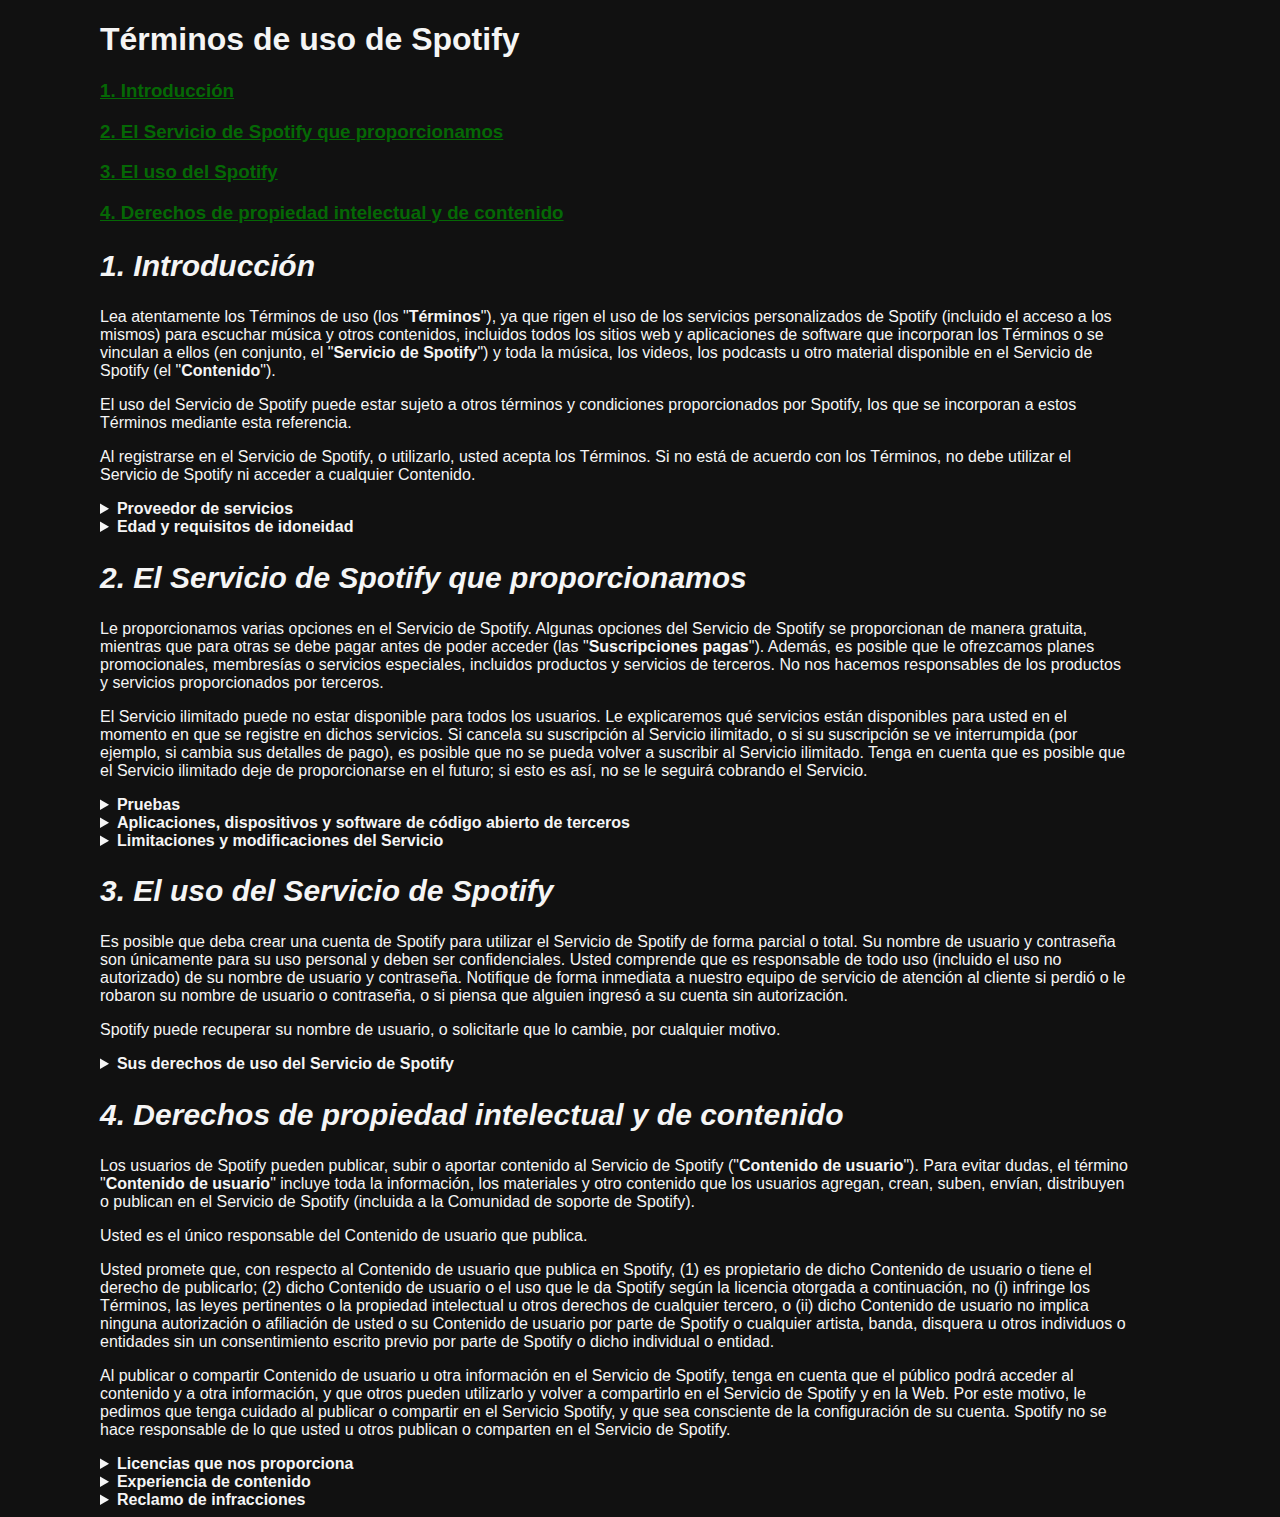
==== terms_and_conditions_spotify.html @ 56b98dec "feat: change styles in css file" ====
<!DOCTYPE html>
<html lang="es">
    <head>
        <meta charset="UTF-8">
        <meta name="author" content="ricardo gomez">
        <meta name="description" content="Generación de Terminos y Condiciones de Spotify">
        <meta name="keywords" content="spotify, terminos, condiciones">
        <!--Mandar llamar archivo CSS-->
        <link rel="stylesheet" href="./css/style.css">
        <title> Práctica 1 Maquetado </title>
    </head>

<!--Contenido visual de la página-->
<body>
<h1> Términos de uso de Spotify</h1>
<h3 ><a href="#cap1">1. Introducción</a></h3>
<h3 ><a href="#cap2">2. El Servicio de Spotify que proporcionamos</a></h3>
<h3 ><a href="#cap3">3. El uso del Spotify</a></h3>
<h3 ><a href="#cap4">4. Derechos de propiedad intelectual y de contenido</a></h3>

<section>
    <h2 id="cap1">1. Introducción</h2>

    <p>Lea atentamente los Términos de uso (los "<b>Términos</b>"), ya que rigen el uso de los servicios personalizados de Spotify (incluido el acceso a los mismos) para escuchar música y otros contenidos, incluidos todos los sitios web y aplicaciones de software que incorporan los Términos o se vinculan a ellos (en conjunto, el "<b>Servicio de Spotify</b>") y toda la música, los videos, los podcasts u otro material disponible en el Servicio de Spotify (el "<b>Contenido</b>").</p>

    <p>El uso del Servicio de Spotify puede estar sujeto a otros términos y condiciones proporcionados por Spotify, los que se incorporan a estos Términos mediante esta referencia.</p>

    <p>
    Al registrarse en el Servicio de Spotify, o utilizarlo, usted acepta los Términos. Si no está de acuerdo con los Términos, no debe utilizar el Servicio de Spotify ni acceder a cualquier Contenido.    
    </p>

    <!--Etiqueta details y summary -->
    <details>
        <summary>
            <b>Proveedor de servicios</b>
        </summary>

        <p>Los Términos son acordados entre usted y Spotify AB, Regeringsgatan 19, 111, 53, Estocolmo, Suecia.</p>
    </details>

    <!--Etiqueta details y summary -->
    <details>
        <summary>
            <b>Edad y requisitos de idoneidad</b>
        </summary>

        <p>Para utilizar el Servicio de Spotify y acceder a cualquier Contenido, usted debe (1) tener al menos 13 años (o la edad mínima equivalente en su país), (2) contar con el consentimiento de un padre, madre o tutor si en su país se lo considera menor de edad, (3) ser capaz de celebrar un contrato vinculante con nosotros sin que se lo prohíban las leyes pertinentes y (4) residir en un país en el cual esté disponible el Servicio. Además, usted promete que toda la información de registro que le entregue a Spotify es verdadera, precisa y completa, y se compromete a que esto se mantenga así. Si es menor de edad en su país, su padre, madre o tutor debe aceptar estos Términos en su nombre. Puede encontrar más información acerca de los requisitos de edad en el proceso de registro. Si usted no cumple con los requisitos de edad mínimos, no se puede registrar como usuario en Spotify.</p>
    </details>
</section>

<section>
    <h2 id="cap2">2. El Servicio de Spotify que proporcionamos</h2>

    <p>Le proporcionamos varias opciones en el Servicio de Spotify. Algunas opciones del Servicio de Spotify se proporcionan de manera gratuita, mientras que para otras se debe pagar antes de poder acceder (las "<b>Suscripciones pagas</b>"). Además, es posible que le ofrezcamos planes promocionales, membresías o servicios especiales, incluidos productos y servicios de terceros. No nos hacemos responsables de los productos y servicios proporcionados por terceros.</p>

    <p>El Servicio ilimitado puede no estar disponible para todos los usuarios. Le explicaremos qué servicios están disponibles para usted en el momento en que se registre en dichos servicios. Si cancela su suscripción al Servicio ilimitado, o si su suscripción se ve interrumpida (por ejemplo, si cambia sus detalles de pago), es posible que no se pueda volver a suscribir al Servicio ilimitado. Tenga en cuenta que es posible que el Servicio ilimitado deje de proporcionarse en el futuro; si esto es así, no se le seguirá cobrando el Servicio.</p>

    <!--Etiqueta details y summary -->
    <details>
        <summary>
            <b>Pruebas</b>
        </summary>

        <p>De vez en cuando, es posible que nosotros u otros en nuestro nombre ofrezcamos pruebas de las Suscripciones pagas por un período específico de forma gratuita o a una tarifa reducida (una "<b>Prueba</b>"). Al utilizar un Servicio de Spotify, usted acepta los <i>Términos de la Oferta promocional de Spotify Premium</i>.</p>
    </details>

    <!--Etiqueta details y summary -->
    <details>
        <summary>
            <b>Aplicaciones, dispositivos y software de código abierto de terceros</b>
        </summary>

        <p>Es posible que el Servicio de Spotify se integre en aplicaciones, sitios web y servicios de terceros ("<b>Aplicaciones de terceros</b>"), y también en computadoras personales, teléfonos celulares, tabletas, dispositivos portátiles, bocinas y otros dispositivos de terceros ("<b>Dispositivos</b>") o que interactúe con ellos. El uso de las Aplicaciones de terceros y los Dispositivos puede estar sujeto a términos, condiciones y políticas adicionales que proporcionen los terceros correspondientes. Spotify no garantiza que las Aplicaciones de terceros y los Dispositivos serán compatibles con el Servicio de Spotify.</p>
    </details>

    <!--Etiqueta details y summary -->
    <details>
        <summary>
            <b>Limitaciones y modificaciones del Servicio</b>
        </summary>

        <p>Realizamos todos los esfuerzos razonables para mantener el Servicio de Spotify en funcionamiento y proporcionarle una experiencia de audio personalizada y envolvente. Sin embargo, las ofertas de nuestro servicio y su disponibilidad pueden cambiar de vez en cuando, según las leyes pertinentes y sin responsabilidades hacia usted, por ejemplo:</p>

        <ul style="list-style: disc"></ul>
        <li>Es posible que los Servicios de Spotify experimenten interrupciones temporales debido a dificultades técnicas, mantenimiento, pruebas o actualizaciones, incluidas las necesarias para reflejar los cambios en las leyes y los requisitos normativos pertinentes.</li>

        <li>Nuestro objetivo es evolucionar y mejorar nuestros Servicios de forma constante, por lo que es posible que modifiquemos el Servicio de Spotify en parte o su totalidad (incluidos funciones características, planes de suscripción y ofertas promocionales en particular), lo suspendamos o dejemos de proporcionarlo (de manera temporal o permanente).</li>

        <li>Spotify no está obligado a proporcionar ningún contenido específico mediante el Servicio de Spotify y es posible que Spotify u otros dueños correspondientes eliminen canciones, videos, podcasts y otros Contenidos en particular sin previo aviso.</li>

        <p>Si pagó previamente tarifas directamente a Spotify por alguna Suscripción paga que Spotify deje de proporcionar antes de su Período prepagado (según se define el término en la sección de Pagos y cancelaciones a continuación), Spotify le reembolsará las tarifas prepagadas correspondientes al Período prepagado por la parte no utilizada de su Suscripción pagada vigente después de que se deje de proporcionar. La información de facturación y de su cuenta debe estar actualizada para que podamos reembolsarle las tarifas.</p>

        <p>Spotify no tiene ninguna responsabilidad ante usted, ni ninguna obligación de proporcionarle un reembolso en relación con cortes o fallas de internet u otros servicios, causados por las acciones de las autoridades gubernamentales, de otros terceros o de eventos que escapen a nuestro control.</p>
    </details>
</section>

<section>
    <h2 id="cap3">3. El uso del Servicio de Spotify</h2>

    <p>Es posible que deba crear una cuenta de Spotify para utilizar el Servicio de Spotify de forma parcial o total. Su nombre de usuario y contraseña son únicamente para su uso personal y deben ser confidenciales. Usted comprende que es responsable de todo uso (incluido el uso no autorizado) de su nombre de usuario y contraseña. Notifique de forma inmediata a nuestro equipo de servicio de atención al cliente si perdió o le robaron su nombre de usuario o contraseña, o si piensa que alguien ingresó a su cuenta sin autorización.</p>

    <p>Spotify puede recuperar su nombre de usuario, o solicitarle que lo cambie, por cualquier motivo.</p>

    <!--Etiqueta details y summary -->
    <details>
        <summary>
            <b>Sus derechos de uso del Servicio de Spotify</b>
        </summary>

        <p>Acceso a los Servicios de Spotify</p>

        <p>Le otorgamos un permiso limitado, no exclusivo y revocable para hacer uso personal y no comercial del Servicio de Spotify y su Contenido (en conjunto, "Acceso"), sujeto a su cumplimiento de los Términos (incluido cualquier otro término y condición pertinente). Este Acceso permanecerá vigente, a menos que usted o Spotify lo rescindan o hasta que eso suceda. Acepta que no redistribuirá ni transferirá el Servicio de Spotify o su Contenido.</p>

        <p>Las aplicaciones de software de Spotify y el Contenido tienen licencia, no se venden ni transfieren a usted, y Spotify y sus licenciatarios retienen la propiedad de todas las copias en las aplicaciones de software de Spotify y el Contenido, incluso después de instalarlos en sus Dispositivos.</p>
    </details>
</section>

<section>
    <h2 id="cap4"><b>4. Derechos de propiedad intelectual y de contenido</b></h2>

    <p>Los usuarios de Spotify pueden publicar, subir o aportar contenido al Servicio de Spotify ("<b>Contenido de usuario</b>"). Para evitar dudas, el término "<b>Contenido de usuario</b>" incluye toda la información, los materiales y otro contenido que los usuarios agregan, crean, suben, envían, distribuyen o publican en el Servicio de Spotify (incluida a la Comunidad de soporte de Spotify).</p>

    <p>Usted es el único responsable del Contenido de usuario que publica.</p>

    <p>Usted promete que, con respecto al Contenido de usuario que publica en Spotify, (1) es propietario de dicho Contenido de usuario o tiene el derecho de publicarlo; (2) dicho Contenido de usuario o el uso que le da Spotify según la licencia otorgada a continuación, no (i) infringe los Términos, las leyes pertinentes o la propiedad intelectual u otros derechos de cualquier tercero, o (ii) dicho Contenido de usuario no implica ninguna autorización o afiliación de usted o su Contenido de usuario por parte de Spotify o cualquier artista, banda, disquera u otros individuos o entidades sin un consentimiento escrito previo por parte de Spotify o dicho individual o entidad.</p>

    <p>Al publicar o compartir Contenido de usuario u otra información en el Servicio de Spotify, tenga en cuenta que el público podrá acceder al contenido y a otra información, y que otros pueden utilizarlo y volver a compartirlo en el Servicio de Spotify y en la Web. Por este motivo, le pedimos que tenga cuidado al publicar o compartir en el Servicio Spotify, y que sea consciente de la configuración de su cuenta. Spotify no se hace responsable de lo que usted u otros publican o comparten en el Servicio de Spotify.</p>

    <!--Etiqueta details y summary -->
    <details>
        <summary>
            <b>Licencias que nos proporciona</b>
        </summary>

        <p>Usted conserva la propiedad de su Contenido de usuario cuando lo publica en el Servicio. Sin embargo, para que su Contenido de usuario esté disponible en el Servicio de Spotify, necesitamos una licencia de ese Contenido de usuario de su parte. De acuerdo con eso, usted otorga de ahora en adelante a Spotify una licencia mundial, irrevocable, completamente pagada, sin regalías, sublicenciable, transferible y no exclusiva para reproducir cualquier Contenido de usuario, hacerlo disponible, presentarlo y mostrarlo, traducirlo, modificarlo, crear obras derivadas del mismo, distribuirlo o usarlo de otra manera a través de cualquier medio, ya sea solo o combinado con otro Contenido o material, de cualquier manera, con cualquier método o tecnología, ya sea conocida en la actualidad o creada en el futuro, en relación con el Servicio de Spotify. En los casos en que corresponda y lo permita la ley pertinente, también acepta renunciar y no hacer cumplir ningún "derecho moral" o derechos equivalentes, tales como el de que se lo identifique como autor de cualquier Contenido de usuario autorizado, incluidos los Comentarios, y su derecho a oponerse al tratamiento despectivo de dicho Contenido de usuario.</p>

        <p>Comentarios</p>

        <p>Si proporciona ideas, sugerencias u otro tipo de comentarios en relación con su uso del Servicio de Spotify o cualquier Contenido ("<b>Comentarios</b>"), tales Comentarios no son confidenciales y Spotify puede usarlos sin restricción ni pago. Los Comentarios se consideran un tipo de Contenido de usuario en función de estos Términos.</p>

        <p>Su dispositivo</p>

        <p>También nos otorga el derecho de (1) permitir al Servicio de Spotify usar el procesador, ancho de banda y hardware de almacenamiento en su Dispositivo para facilitar el funcionamiento del Servicio de Spotify, (2) proporcionarle anuncios y otra información y permitirle a nuestros socios comerciales hacer lo mismo, de acuerdo con la <i>Política de Privacidad de Spotify</i>.</p>
    </details>

    <!--Etiqueta details y summary -->
    <details>
        <summary>
            <b>Experiencia de contenido</b>
        </summary>

        <p>Es posible que el Contenido al que acceda en cualquier parte del Servicio de Spotify, incluidos la selección y el posicionamiento, esté influenciado por las consideraciones comerciales, incluidos los acuerdos de Spotify con terceros.</p>

        <p>Es posible que algunos Contenidos de los cuales Spotify tenga licencia o que proporcione, cree o ponga a disposición (por ejemplo, podcasts) incorporen anuncios por los cuales Spotify no se hace responsable.</p>
    </details>

    <!--Etiqueta details y summary -->
    <details>
        <summary>
            <b>Reclamo de infracciones</b>
        </summary>

        <p>Spotify respeta los derechos de los propietarios de la propiedad intelectual. Si cree que cualquier Contenido infringe sus derechos de autor, consulte la <i>Política de derechos de autor de Spotify</i>.</p>
    </details>
</section>

</body>
</html>
---- css/style.css ----
body{
    background-color: #111;
    font-family: sans-serif;
    color: whitesmoke;
    margin-left: 100px;
    margin-right: 150px;
}

a{
    color:rgb(5, 104, 5);
}

h2{
    font-style: oblique;
    font-size: 30px;
}
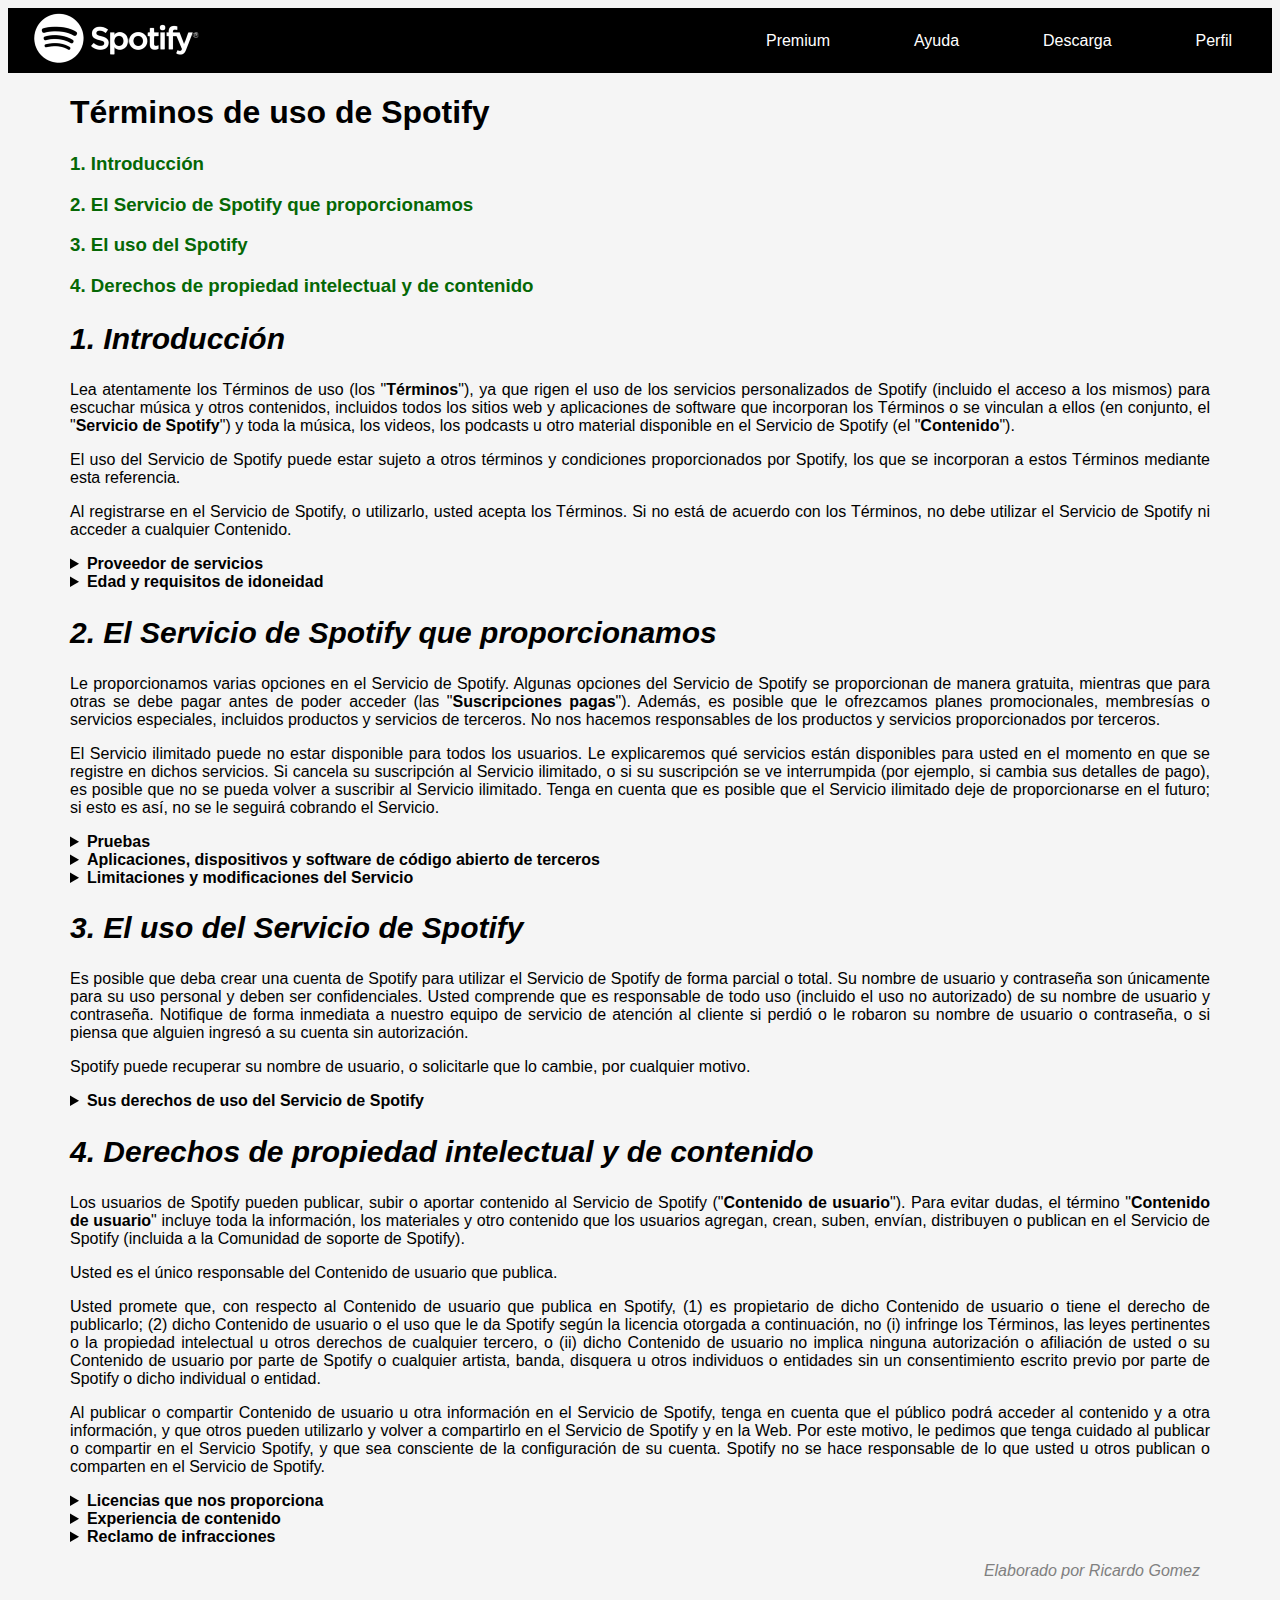
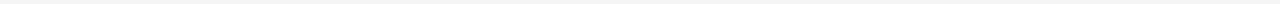
==== commit 30d2f274: "feact: add imges folder and modify code in html and css files" ====
--- a/terms_and_conditions_spotify.html
+++ b/terms_and_conditions_spotify.html
@@ -10,159 +10,176 @@
         <title> Práctica 1 Maquetado </title>
     </head>
 
-<!--Contenido visual de la página-->
-<body>
-<h1> Términos de uso de Spotify</h1>
-<h3 ><a href="#cap1">1. Introducción</a></h3>
-<h3 ><a href="#cap2">2. El Servicio de Spotify que proporcionamos</a></h3>
-<h3 ><a href="#cap3">3. El uso del Spotify</a></h3>
-<h3 ><a href="#cap4">4. Derechos de propiedad intelectual y de contenido</a></h3>
+    <!--Contenido visual de la página-->
+    <body>
+        <header>
+            <div class="nav">
+                <div class="logo"><img src="./images/logo1_spotify.png" alt="Logo de Spotify"></div>
+                <div class="menu">
+                    <div ><a href="#">Premium</a></div>
+                    <div ><a href="#">Ayuda</a></div>
+                    <div ><a href="#">Descarga</a></div>
+                    <div ><a href="#">Perfil</a></div>
+                </div>
+            </div>
+        </header>
+        
+        <section>
+            <h1> Términos de uso de Spotify</h1>
+            <h3><a href="#cap1">1. Introducción</a></h3>
+            <h3><a href="#cap2">2. El Servicio de Spotify que proporcionamos</a></h3>
+            <h3><a href="#cap3">3. El uso del Spotify</a></h3>
+            <h3><a href="#cap4">4. Derechos de propiedad intelectual y de contenido</a></h3>
+        </section>
+        <section>
+            <h2 id="cap1">1. Introducción</h2>
 
-<section>
-    <h2 id="cap1">1. Introducción</h2>
+            <p>Lea atentamente los Términos de uso (los "<b>Términos</b>"), ya que rigen el uso de los servicios personalizados de Spotify (incluido el acceso a los mismos) para escuchar música y otros contenidos, incluidos todos los sitios web y aplicaciones de software que incorporan los Términos o se vinculan a ellos (en conjunto, el "<b>Servicio de Spotify</b>") y toda la música, los videos, los podcasts u otro material disponible en el Servicio de Spotify (el "<b>Contenido</b>").</p>
 
-    <p>Lea atentamente los Términos de uso (los "<b>Términos</b>"), ya que rigen el uso de los servicios personalizados de Spotify (incluido el acceso a los mismos) para escuchar música y otros contenidos, incluidos todos los sitios web y aplicaciones de software que incorporan los Términos o se vinculan a ellos (en conjunto, el "<b>Servicio de Spotify</b>") y toda la música, los videos, los podcasts u otro material disponible en el Servicio de Spotify (el "<b>Contenido</b>").</p>
+            <p>El uso del Servicio de Spotify puede estar sujeto a otros términos y condiciones proporcionados por Spotify, los que se incorporan a estos Términos mediante esta referencia.</p>
 
-    <p>El uso del Servicio de Spotify puede estar sujeto a otros términos y condiciones proporcionados por Spotify, los que se incorporan a estos Términos mediante esta referencia.</p>
+            <p>
+            Al registrarse en el Servicio de Spotify, o utilizarlo, usted acepta los Términos. Si no está de acuerdo con los Términos, no debe utilizar el Servicio de Spotify ni acceder a cualquier Contenido.    
+            </p>
 
-    <p>
-    Al registrarse en el Servicio de Spotify, o utilizarlo, usted acepta los Términos. Si no está de acuerdo con los Términos, no debe utilizar el Servicio de Spotify ni acceder a cualquier Contenido.    
-    </p>
+            <!--Etiqueta details y summary -->
+            <details>
+                <summary>
+                    <b>Proveedor de servicios</b>
+                </summary>
 
-    <!--Etiqueta details y summary -->
-    <details>
-        <summary>
-            <b>Proveedor de servicios</b>
-        </summary>
+                <p>Los Términos son acordados entre usted y Spotify AB, Regeringsgatan 19, 111, 53, Estocolmo, Suecia.</p>
+            </details>
 
-        <p>Los Términos son acordados entre usted y Spotify AB, Regeringsgatan 19, 111, 53, Estocolmo, Suecia.</p>
-    </details>
+            <!--Etiqueta details y summary -->
+            <details>
+                <summary>
+                    <b>Edad y requisitos de idoneidad</b>
+                </summary>
 
-    <!--Etiqueta details y summary -->
-    <details>
-        <summary>
-            <b>Edad y requisitos de idoneidad</b>
-        </summary>
+                <p>Para utilizar el Servicio de Spotify y acceder a cualquier Contenido, usted debe (1) tener al menos 13 años (o la edad mínima equivalente en su país), (2) contar con el consentimiento de un padre, madre o tutor si en su país se lo considera menor de edad, (3) ser capaz de celebrar un contrato vinculante con nosotros sin que se lo prohíban las leyes pertinentes y (4) residir en un país en el cual esté disponible el Servicio. Además, usted promete que toda la información de registro que le entregue a Spotify es verdadera, precisa y completa, y se compromete a que esto se mantenga así. Si es menor de edad en su país, su padre, madre o tutor debe aceptar estos Términos en su nombre. Puede encontrar más información acerca de los requisitos de edad en el proceso de registro. Si usted no cumple con los requisitos de edad mínimos, no se puede registrar como usuario en Spotify.</p>
+            </details>
+        </section>
 
-        <p>Para utilizar el Servicio de Spotify y acceder a cualquier Contenido, usted debe (1) tener al menos 13 años (o la edad mínima equivalente en su país), (2) contar con el consentimiento de un padre, madre o tutor si en su país se lo considera menor de edad, (3) ser capaz de celebrar un contrato vinculante con nosotros sin que se lo prohíban las leyes pertinentes y (4) residir en un país en el cual esté disponible el Servicio. Además, usted promete que toda la información de registro que le entregue a Spotify es verdadera, precisa y completa, y se compromete a que esto se mantenga así. Si es menor de edad en su país, su padre, madre o tutor debe aceptar estos Términos en su nombre. Puede encontrar más información acerca de los requisitos de edad en el proceso de registro. Si usted no cumple con los requisitos de edad mínimos, no se puede registrar como usuario en Spotify.</p>
-    </details>
-</section>
+        <section>
+            <h2 id="cap2">2. El Servicio de Spotify que proporcionamos</h2>
 
-<section>
-    <h2 id="cap2">2. El Servicio de Spotify que proporcionamos</h2>
+            <p>Le proporcionamos varias opciones en el Servicio de Spotify. Algunas opciones del Servicio de Spotify se proporcionan de manera gratuita, mientras que para otras se debe pagar antes de poder acceder (las "<b>Suscripciones pagas</b>"). Además, es posible que le ofrezcamos planes promocionales, membresías o servicios especiales, incluidos productos y servicios de terceros. No nos hacemos responsables de los productos y servicios proporcionados por terceros.</p>
 
-    <p>Le proporcionamos varias opciones en el Servicio de Spotify. Algunas opciones del Servicio de Spotify se proporcionan de manera gratuita, mientras que para otras se debe pagar antes de poder acceder (las "<b>Suscripciones pagas</b>"). Además, es posible que le ofrezcamos planes promocionales, membresías o servicios especiales, incluidos productos y servicios de terceros. No nos hacemos responsables de los productos y servicios proporcionados por terceros.</p>
+            <p>El Servicio ilimitado puede no estar disponible para todos los usuarios. Le explicaremos qué servicios están disponibles para usted en el momento en que se registre en dichos servicios. Si cancela su suscripción al Servicio ilimitado, o si su suscripción se ve interrumpida (por ejemplo, si cambia sus detalles de pago), es posible que no se pueda volver a suscribir al Servicio ilimitado. Tenga en cuenta que es posible que el Servicio ilimitado deje de proporcionarse en el futuro; si esto es así, no se le seguirá cobrando el Servicio.</p>
 
-    <p>El Servicio ilimitado puede no estar disponible para todos los usuarios. Le explicaremos qué servicios están disponibles para usted en el momento en que se registre en dichos servicios. Si cancela su suscripción al Servicio ilimitado, o si su suscripción se ve interrumpida (por ejemplo, si cambia sus detalles de pago), es posible que no se pueda volver a suscribir al Servicio ilimitado. Tenga en cuenta que es posible que el Servicio ilimitado deje de proporcionarse en el futuro; si esto es así, no se le seguirá cobrando el Servicio.</p>
+            <!--Etiqueta details y summary -->
+            <details>
+                <summary>
+                    <b>Pruebas</b>
+                </summary>
 
-    <!--Etiqueta details y summary -->
-    <details>
-        <summary>
-            <b>Pruebas</b>
-        </summary>
+                <p>De vez en cuando, es posible que nosotros u otros en nuestro nombre ofrezcamos pruebas de las Suscripciones pagas por un período específico de forma gratuita o a una tarifa reducida (una "<b>Prueba</b>"). Al utilizar un Servicio de Spotify, usted acepta los <i>Términos de la Oferta promocional de Spotify Premium</i>.</p>
+            </details>
 
-        <p>De vez en cuando, es posible que nosotros u otros en nuestro nombre ofrezcamos pruebas de las Suscripciones pagas por un período específico de forma gratuita o a una tarifa reducida (una "<b>Prueba</b>"). Al utilizar un Servicio de Spotify, usted acepta los <i>Términos de la Oferta promocional de Spotify Premium</i>.</p>
-    </details>
+            <!--Etiqueta details y summary -->
+            <details>
+                <summary>
+                    <b>Aplicaciones, dispositivos y software de código abierto de terceros</b>
+                </summary>
 
-    <!--Etiqueta details y summary -->
-    <details>
-        <summary>
-            <b>Aplicaciones, dispositivos y software de código abierto de terceros</b>
-        </summary>
+                <p>Es posible que el Servicio de Spotify se integre en aplicaciones, sitios web y servicios de terceros ("<b>Aplicaciones de terceros</b>"), y también en computadoras personales, teléfonos celulares, tabletas, dispositivos portátiles, bocinas y otros dispositivos de terceros ("<b>Dispositivos</b>") o que interactúe con ellos. El uso de las Aplicaciones de terceros y los Dispositivos puede estar sujeto a términos, condiciones y políticas adicionales que proporcionen los terceros correspondientes. Spotify no garantiza que las Aplicaciones de terceros y los Dispositivos serán compatibles con el Servicio de Spotify.</p>
+            </details>
 
-        <p>Es posible que el Servicio de Spotify se integre en aplicaciones, sitios web y servicios de terceros ("<b>Aplicaciones de terceros</b>"), y también en computadoras personales, teléfonos celulares, tabletas, dispositivos portátiles, bocinas y otros dispositivos de terceros ("<b>Dispositivos</b>") o que interactúe con ellos. El uso de las Aplicaciones de terceros y los Dispositivos puede estar sujeto a términos, condiciones y políticas adicionales que proporcionen los terceros correspondientes. Spotify no garantiza que las Aplicaciones de terceros y los Dispositivos serán compatibles con el Servicio de Spotify.</p>
-    </details>
+            <!--Etiqueta details y summary -->
+            <details>
+                <summary>
+                    <b>Limitaciones y modificaciones del Servicio</b>
+                </summary>
 
-    <!--Etiqueta details y summary -->
-    <details>
-        <summary>
-            <b>Limitaciones y modificaciones del Servicio</b>
-        </summary>
+                <p>Realizamos todos los esfuerzos razonables para mantener el Servicio de Spotify en funcionamiento y proporcionarle una experiencia de audio personalizada y envolvente. Sin embargo, las ofertas de nuestro servicio y su disponibilidad pueden cambiar de vez en cuando, según las leyes pertinentes y sin responsabilidades hacia usted, por ejemplo:</p>
 
-        <p>Realizamos todos los esfuerzos razonables para mantener el Servicio de Spotify en funcionamiento y proporcionarle una experiencia de audio personalizada y envolvente. Sin embargo, las ofertas de nuestro servicio y su disponibilidad pueden cambiar de vez en cuando, según las leyes pertinentes y sin responsabilidades hacia usted, por ejemplo:</p>
+                <ul style="list-style: disc"></ul>
+                <li>Es posible que los Servicios de Spotify experimenten interrupciones temporales debido a dificultades técnicas, mantenimiento, pruebas o actualizaciones, incluidas las necesarias para reflejar los cambios en las leyes y los requisitos normativos pertinentes.</li>
 
-        <ul style="list-style: disc"></ul>
-        <li>Es posible que los Servicios de Spotify experimenten interrupciones temporales debido a dificultades técnicas, mantenimiento, pruebas o actualizaciones, incluidas las necesarias para reflejar los cambios en las leyes y los requisitos normativos pertinentes.</li>
+                <li>Nuestro objetivo es evolucionar y mejorar nuestros Servicios de forma constante, por lo que es posible que modifiquemos el Servicio de Spotify en parte o su totalidad (incluidos funciones características, planes de suscripción y ofertas promocionales en particular), lo suspendamos o dejemos de proporcionarlo (de manera temporal o permanente).</li>
 
-        <li>Nuestro objetivo es evolucionar y mejorar nuestros Servicios de forma constante, por lo que es posible que modifiquemos el Servicio de Spotify en parte o su totalidad (incluidos funciones características, planes de suscripción y ofertas promocionales en particular), lo suspendamos o dejemos de proporcionarlo (de manera temporal o permanente).</li>
+                <li>Spotify no está obligado a proporcionar ningún contenido específico mediante el Servicio de Spotify y es posible que Spotify u otros dueños correspondientes eliminen canciones, videos, podcasts y otros Contenidos en particular sin previo aviso.</li>
 
-        <li>Spotify no está obligado a proporcionar ningún contenido específico mediante el Servicio de Spotify y es posible que Spotify u otros dueños correspondientes eliminen canciones, videos, podcasts y otros Contenidos en particular sin previo aviso.</li>
+                <p>Si pagó previamente tarifas directamente a Spotify por alguna Suscripción paga que Spotify deje de proporcionar antes de su Período prepagado (según se define el término en la sección de Pagos y cancelaciones a continuación), Spotify le reembolsará las tarifas prepagadas correspondientes al Período prepagado por la parte no utilizada de su Suscripción pagada vigente después de que se deje de proporcionar. La información de facturación y de su cuenta debe estar actualizada para que podamos reembolsarle las tarifas.</p>
 
-        <p>Si pagó previamente tarifas directamente a Spotify por alguna Suscripción paga que Spotify deje de proporcionar antes de su Período prepagado (según se define el término en la sección de Pagos y cancelaciones a continuación), Spotify le reembolsará las tarifas prepagadas correspondientes al Período prepagado por la parte no utilizada de su Suscripción pagada vigente después de que se deje de proporcionar. La información de facturación y de su cuenta debe estar actualizada para que podamos reembolsarle las tarifas.</p>
+                <p>Spotify no tiene ninguna responsabilidad ante usted, ni ninguna obligación de proporcionarle un reembolso en relación con cortes o fallas de internet u otros servicios, causados por las acciones de las autoridades gubernamentales, de otros terceros o de eventos que escapen a nuestro control.</p>
+            </details>
+        </section>
 
-        <p>Spotify no tiene ninguna responsabilidad ante usted, ni ninguna obligación de proporcionarle un reembolso en relación con cortes o fallas de internet u otros servicios, causados por las acciones de las autoridades gubernamentales, de otros terceros o de eventos que escapen a nuestro control.</p>
-    </details>
-</section>
+        <section>
+            <h2 id="cap3">3. El uso del Servicio de Spotify</h2>
 
-<section>
-    <h2 id="cap3">3. El uso del Servicio de Spotify</h2>
+            <p>Es posible que deba crear una cuenta de Spotify para utilizar el Servicio de Spotify de forma parcial o total. Su nombre de usuario y contraseña son únicamente para su uso personal y deben ser confidenciales. Usted comprende que es responsable de todo uso (incluido el uso no autorizado) de su nombre de usuario y contraseña. Notifique de forma inmediata a nuestro equipo de servicio de atención al cliente si perdió o le robaron su nombre de usuario o contraseña, o si piensa que alguien ingresó a su cuenta sin autorización.</p>
 
-    <p>Es posible que deba crear una cuenta de Spotify para utilizar el Servicio de Spotify de forma parcial o total. Su nombre de usuario y contraseña son únicamente para su uso personal y deben ser confidenciales. Usted comprende que es responsable de todo uso (incluido el uso no autorizado) de su nombre de usuario y contraseña. Notifique de forma inmediata a nuestro equipo de servicio de atención al cliente si perdió o le robaron su nombre de usuario o contraseña, o si piensa que alguien ingresó a su cuenta sin autorización.</p>
+            <p>Spotify puede recuperar su nombre de usuario, o solicitarle que lo cambie, por cualquier motivo.</p>
 
-    <p>Spotify puede recuperar su nombre de usuario, o solicitarle que lo cambie, por cualquier motivo.</p>
+            <!--Etiqueta details y summary -->
+            <details>
+                <summary>
+                    <b>Sus derechos de uso del Servicio de Spotify</b>
+                </summary>
 
-    <!--Etiqueta details y summary -->
-    <details>
-        <summary>
-            <b>Sus derechos de uso del Servicio de Spotify</b>
-        </summary>
+                <p>Acceso a los Servicios de Spotify</p>
 
-        <p>Acceso a los Servicios de Spotify</p>
+                <p>Le otorgamos un permiso limitado, no exclusivo y revocable para hacer uso personal y no comercial del Servicio de Spotify y su Contenido (en conjunto, "Acceso"), sujeto a su cumplimiento de los Términos (incluido cualquier otro término y condición pertinente). Este Acceso permanecerá vigente, a menos que usted o Spotify lo rescindan o hasta que eso suceda. Acepta que no redistribuirá ni transferirá el Servicio de Spotify o su Contenido.</p>
 
-        <p>Le otorgamos un permiso limitado, no exclusivo y revocable para hacer uso personal y no comercial del Servicio de Spotify y su Contenido (en conjunto, "Acceso"), sujeto a su cumplimiento de los Términos (incluido cualquier otro término y condición pertinente). Este Acceso permanecerá vigente, a menos que usted o Spotify lo rescindan o hasta que eso suceda. Acepta que no redistribuirá ni transferirá el Servicio de Spotify o su Contenido.</p>
+                <p>Las aplicaciones de software de Spotify y el Contenido tienen licencia, no se venden ni transfieren a usted, y Spotify y sus licenciatarios retienen la propiedad de todas las copias en las aplicaciones de software de Spotify y el Contenido, incluso después de instalarlos en sus Dispositivos.</p>
+            </details>
+        </section>
 
-        <p>Las aplicaciones de software de Spotify y el Contenido tienen licencia, no se venden ni transfieren a usted, y Spotify y sus licenciatarios retienen la propiedad de todas las copias en las aplicaciones de software de Spotify y el Contenido, incluso después de instalarlos en sus Dispositivos.</p>
-    </details>
-</section>
+        <section>
+            <h2 id="cap4"><b>4. Derechos de propiedad intelectual y de contenido</b></h2>
 
-<section>
-    <h2 id="cap4"><b>4. Derechos de propiedad intelectual y de contenido</b></h2>
+            <p>Los usuarios de Spotify pueden publicar, subir o aportar contenido al Servicio de Spotify ("<b>Contenido de usuario</b>"). Para evitar dudas, el término "<b>Contenido de usuario</b>" incluye toda la información, los materiales y otro contenido que los usuarios agregan, crean, suben, envían, distribuyen o publican en el Servicio de Spotify (incluida a la Comunidad de soporte de Spotify).</p>
 
-    <p>Los usuarios de Spotify pueden publicar, subir o aportar contenido al Servicio de Spotify ("<b>Contenido de usuario</b>"). Para evitar dudas, el término "<b>Contenido de usuario</b>" incluye toda la información, los materiales y otro contenido que los usuarios agregan, crean, suben, envían, distribuyen o publican en el Servicio de Spotify (incluida a la Comunidad de soporte de Spotify).</p>
+            <p>Usted es el único responsable del Contenido de usuario que publica.</p>
 
-    <p>Usted es el único responsable del Contenido de usuario que publica.</p>
+            <p>Usted promete que, con respecto al Contenido de usuario que publica en Spotify, (1) es propietario de dicho Contenido de usuario o tiene el derecho de publicarlo; (2) dicho Contenido de usuario o el uso que le da Spotify según la licencia otorgada a continuación, no (i) infringe los Términos, las leyes pertinentes o la propiedad intelectual u otros derechos de cualquier tercero, o (ii) dicho Contenido de usuario no implica ninguna autorización o afiliación de usted o su Contenido de usuario por parte de Spotify o cualquier artista, banda, disquera u otros individuos o entidades sin un consentimiento escrito previo por parte de Spotify o dicho individual o entidad.</p>
 
-    <p>Usted promete que, con respecto al Contenido de usuario que publica en Spotify, (1) es propietario de dicho Contenido de usuario o tiene el derecho de publicarlo; (2) dicho Contenido de usuario o el uso que le da Spotify según la licencia otorgada a continuación, no (i) infringe los Términos, las leyes pertinentes o la propiedad intelectual u otros derechos de cualquier tercero, o (ii) dicho Contenido de usuario no implica ninguna autorización o afiliación de usted o su Contenido de usuario por parte de Spotify o cualquier artista, banda, disquera u otros individuos o entidades sin un consentimiento escrito previo por parte de Spotify o dicho individual o entidad.</p>
+            <p>Al publicar o compartir Contenido de usuario u otra información en el Servicio de Spotify, tenga en cuenta que el público podrá acceder al contenido y a otra información, y que otros pueden utilizarlo y volver a compartirlo en el Servicio de Spotify y en la Web. Por este motivo, le pedimos que tenga cuidado al publicar o compartir en el Servicio Spotify, y que sea consciente de la configuración de su cuenta. Spotify no se hace responsable de lo que usted u otros publican o comparten en el Servicio de Spotify.</p>
 
-    <p>Al publicar o compartir Contenido de usuario u otra información en el Servicio de Spotify, tenga en cuenta que el público podrá acceder al contenido y a otra información, y que otros pueden utilizarlo y volver a compartirlo en el Servicio de Spotify y en la Web. Por este motivo, le pedimos que tenga cuidado al publicar o compartir en el Servicio Spotify, y que sea consciente de la configuración de su cuenta. Spotify no se hace responsable de lo que usted u otros publican o comparten en el Servicio de Spotify.</p>
+            <!--Etiqueta details y summary -->
+            <details>
+                <summary>
+                    <b>Licencias que nos proporciona</b>
+                </summary>
 
-    <!--Etiqueta details y summary -->
-    <details>
-        <summary>
-            <b>Licencias que nos proporciona</b>
-        </summary>
+                <p>Usted conserva la propiedad de su Contenido de usuario cuando lo publica en el Servicio. Sin embargo, para que su Contenido de usuario esté disponible en el Servicio de Spotify, necesitamos una licencia de ese Contenido de usuario de su parte. De acuerdo con eso, usted otorga de ahora en adelante a Spotify una licencia mundial, irrevocable, completamente pagada, sin regalías, sublicenciable, transferible y no exclusiva para reproducir cualquier Contenido de usuario, hacerlo disponible, presentarlo y mostrarlo, traducirlo, modificarlo, crear obras derivadas del mismo, distribuirlo o usarlo de otra manera a través de cualquier medio, ya sea solo o combinado con otro Contenido o material, de cualquier manera, con cualquier método o tecnología, ya sea conocida en la actualidad o creada en el futuro, en relación con el Servicio de Spotify. En los casos en que corresponda y lo permita la ley pertinente, también acepta renunciar y no hacer cumplir ningún "derecho moral" o derechos equivalentes, tales como el de que se lo identifique como autor de cualquier Contenido de usuario autorizado, incluidos los Comentarios, y su derecho a oponerse al tratamiento despectivo de dicho Contenido de usuario.</p>
 
-        <p>Usted conserva la propiedad de su Contenido de usuario cuando lo publica en el Servicio. Sin embargo, para que su Contenido de usuario esté disponible en el Servicio de Spotify, necesitamos una licencia de ese Contenido de usuario de su parte. De acuerdo con eso, usted otorga de ahora en adelante a Spotify una licencia mundial, irrevocable, completamente pagada, sin regalías, sublicenciable, transferible y no exclusiva para reproducir cualquier Contenido de usuario, hacerlo disponible, presentarlo y mostrarlo, traducirlo, modificarlo, crear obras derivadas del mismo, distribuirlo o usarlo de otra manera a través de cualquier medio, ya sea solo o combinado con otro Contenido o material, de cualquier manera, con cualquier método o tecnología, ya sea conocida en la actualidad o creada en el futuro, en relación con el Servicio de Spotify. En los casos en que corresponda y lo permita la ley pertinente, también acepta renunciar y no hacer cumplir ningún "derecho moral" o derechos equivalentes, tales como el de que se lo identifique como autor de cualquier Contenido de usuario autorizado, incluidos los Comentarios, y su derecho a oponerse al tratamiento despectivo de dicho Contenido de usuario.</p>
+                <p>Comentarios</p>
 
-        <p>Comentarios</p>
+                <p>Si proporciona ideas, sugerencias u otro tipo de comentarios en relación con su uso del Servicio de Spotify o cualquier Contenido ("<b>Comentarios</b>"), tales Comentarios no son confidenciales y Spotify puede usarlos sin restricción ni pago. Los Comentarios se consideran un tipo de Contenido de usuario en función de estos Términos.</p>
 
-        <p>Si proporciona ideas, sugerencias u otro tipo de comentarios en relación con su uso del Servicio de Spotify o cualquier Contenido ("<b>Comentarios</b>"), tales Comentarios no son confidenciales y Spotify puede usarlos sin restricción ni pago. Los Comentarios se consideran un tipo de Contenido de usuario en función de estos Términos.</p>
+                <p>Su dispositivo</p>
 
-        <p>Su dispositivo</p>
+                <p>También nos otorga el derecho de (1) permitir al Servicio de Spotify usar el procesador, ancho de banda y hardware de almacenamiento en su Dispositivo para facilitar el funcionamiento del Servicio de Spotify, (2) proporcionarle anuncios y otra información y permitirle a nuestros socios comerciales hacer lo mismo, de acuerdo con la <i>Política de Privacidad de Spotify</i>.</p>
+            </details>
 
-        <p>También nos otorga el derecho de (1) permitir al Servicio de Spotify usar el procesador, ancho de banda y hardware de almacenamiento en su Dispositivo para facilitar el funcionamiento del Servicio de Spotify, (2) proporcionarle anuncios y otra información y permitirle a nuestros socios comerciales hacer lo mismo, de acuerdo con la <i>Política de Privacidad de Spotify</i>.</p>
-    </details>
+            <!--Etiqueta details y summary -->
+            <details>
+                <summary>
+                    <b>Experiencia de contenido</b>
+                </summary>
 
-    <!--Etiqueta details y summary -->
-    <details>
-        <summary>
-            <b>Experiencia de contenido</b>
-        </summary>
+                <p>Es posible que el Contenido al que acceda en cualquier parte del Servicio de Spotify, incluidos la selección y el posicionamiento, esté influenciado por las consideraciones comerciales, incluidos los acuerdos de Spotify con terceros.</p>
 
-        <p>Es posible que el Contenido al que acceda en cualquier parte del Servicio de Spotify, incluidos la selección y el posicionamiento, esté influenciado por las consideraciones comerciales, incluidos los acuerdos de Spotify con terceros.</p>
+                <p>Es posible que algunos Contenidos de los cuales Spotify tenga licencia o que proporcione, cree o ponga a disposición (por ejemplo, podcasts) incorporen anuncios por los cuales Spotify no se hace responsable.</p>
+            </details>
 
-        <p>Es posible que algunos Contenidos de los cuales Spotify tenga licencia o que proporcione, cree o ponga a disposición (por ejemplo, podcasts) incorporen anuncios por los cuales Spotify no se hace responsable.</p>
-    </details>
+            <!--Etiqueta details y summary -->
+            <details>
+                <summary>
+                    <b>Reclamo de infracciones</b>
+                </summary>
 
-    <!--Etiqueta details y summary -->
-    <details>
-        <summary>
-            <b>Reclamo de infracciones</b>
-        </summary>
-
-        <p>Spotify respeta los derechos de los propietarios de la propiedad intelectual. Si cree que cualquier Contenido infringe sus derechos de autor, consulte la <i>Política de derechos de autor de Spotify</i>.</p>
-    </details>
-</section>
-
-</body>
+                <p>Spotify respeta los derechos de los propietarios de la propiedad intelectual. Si cree que cualquier Contenido infringe sus derechos de autor, consulte la <i>Política de derechos de autor de Spotify</i>.</p>
+            </details>
+        </section>
+        <footer>
+            <div>
+                <p> Elaborado por Ricardo Gomez </p>
+            </div>
+        </footer>
+    </body>
 </html>--- a/css/style.css
+++ b/css/style.css
@@ -1,13 +1,71 @@
 body{
-    background-color: #111;
-    font-family: sans-serif;
-    color: whitesmoke;
-    margin-left: 100px;
-    margin-right: 150px;
+    background-color: whitesmoke;
+    font-family: Helvetica, Arial, sans-serif;
+    color: black;
 }
 
-a{
+header {
+    width: 100%;
+    height: 100%;
+    position: sticky;
+    top: 0;
+}
+
+.nav {
+    background-color: black;
+    display: flex;
+    align-items: center;
+    justify-content: space-between;
+}
+
+.menu  {
+    display: flex;
+    background-color: black;
+    align-items: center;
+    justify-content: space-between;
+    padding-right: 30px;
+    gap: 4em;
+    height: 65px;
+}
+
+.menu > div > a {
+    text-decoration: none;
+    color: white;
+    padding: 10px;
+}
+
+.menu > div > a:hover {
+    color: black;
+    font-style: italic;
+    background-color: white;
+    border-radius: 25%;
+}
+
+.logo {
+    padding-left: 20px;
+}
+
+section {
+    padding-left: 20px;
+    padding-right: 20px;
+    margin: auto;
+    text-align: justify;
+    max-width: 1140px;
+}
+
+div.logo > li {
+    text-decoration: none;
+    color: white;
+}
+
+h3 > a {
     color:rgb(5, 104, 5);
+    text-decoration: none;
+}
+
+a:hover {
+    color: rgb(14, 186, 14);
+    text-decoration: underline;
 }
 
 h2{
@@ -15,6 +73,22 @@
     font-size: 30px;
 }
 
+footer > div{
+    height: 50px;
+    font-style: italic;
+    color: gray;
+    display: flex;
+    align-content: center;
+    justify-content: end;
+    padding-right: 20px;
+    margin: auto;
+    max-width: 1140px;
+}
 
-
-
+[id]::before {
+    content: '';
+    display: block;
+    height:      75px;
+    margin-top: -75px;
+    visibility: hidden;
+  }